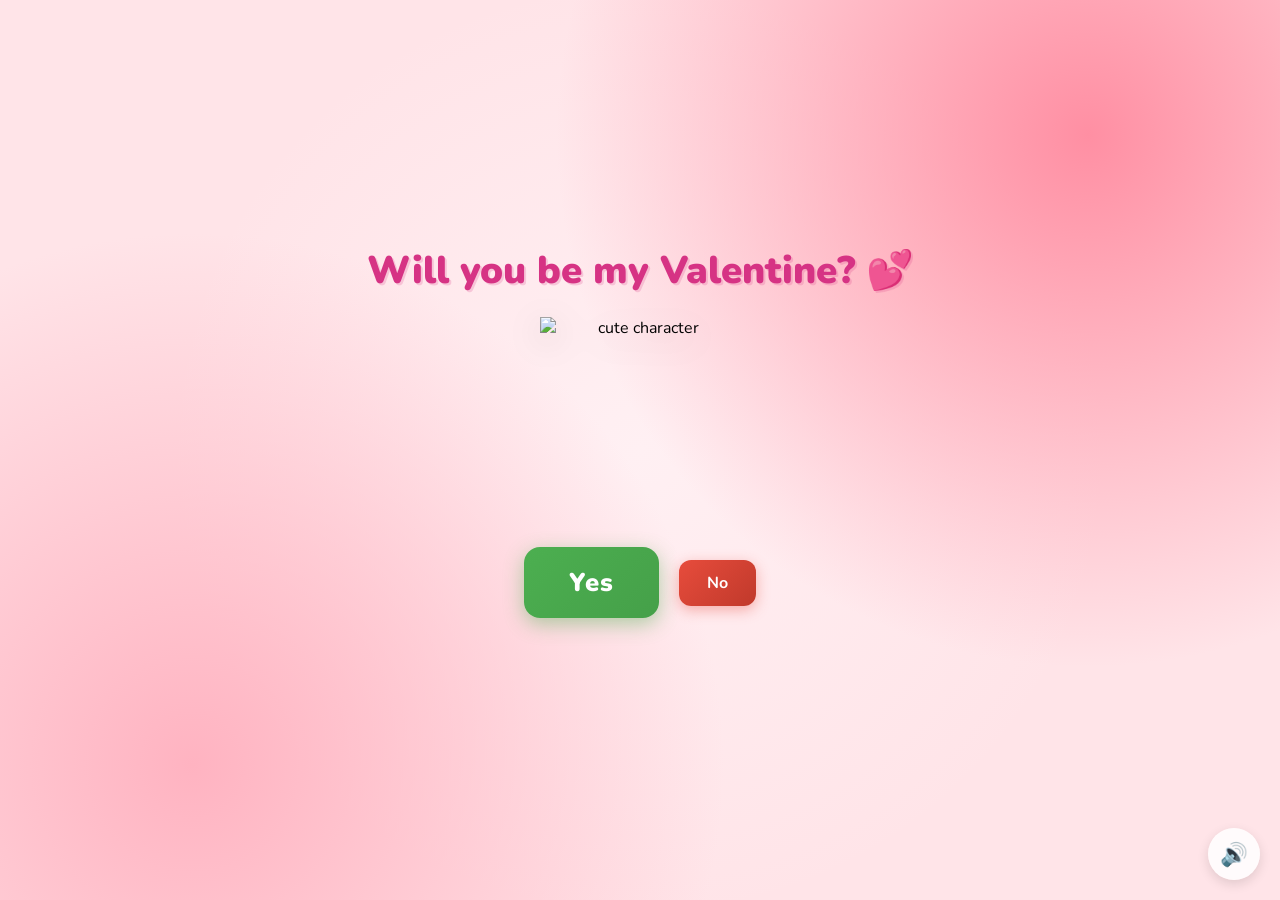
==== index.html @ 1d8ca8dd "Add files via upload" ====
<!DOCTYPE html>
<html lang="en">
<head>
    <meta charset="UTF-8">
    <meta name="viewport" content="width=device-width, initial-scale=1.0">
    <title>Will you be my Valentine? 💕</title>
    <link rel="preconnect" href="https://fonts.googleapis.com">
    <link href="https://fonts.googleapis.com/css2?family=Nunito:wght@400;700;800;900&display=swap" rel="stylesheet">
    <link rel="stylesheet" href="style.css">
</head>
<body>
    <div class="hearts-bg"></div>

    <div class="container">
        <h1>Will you be my Valentine? 💕</h1>

        <div class="gif-container">
            <img id="cat-gif" src="https://media.tenor.com/EBV7OT7ACfwAAAAj/u-u-qua-qua-u-quaa.gif" alt="cute character">
        </div>

        <div class="buttons">
            <button id="yes-btn" onclick="handleYesClick()">Yes</button>
            <button id="no-btn" onclick="handleNoClick()">No</button>
        </div>
        <div id="tease-toast"></div>
    </div>

    <audio id="bg-music" loop autoplay muted>
        <source src="music/Elvis Presley - Can't Help Falling In Love (Official Audio).mp3" type="audio/mpeg">
    </audio>

    <button id="music-toggle" onclick="toggleMusic()" title="Toggle music">🔊</button>

    <script src="script.js"></script>
</body>
</html>
---- style.css ----
* {
    margin: 0;
    padding: 0;
    box-sizing: border-box;
}

body {
    background-color: #FFE4E8;
    font-family: 'Nunito', sans-serif;
    min-height: 100vh;
    display: flex;
    justify-content: center;
    align-items: center;
    overflow: hidden;
    background-image:
        radial-gradient(circle at 15% 85%, #ffb3c1 0%, transparent 40%),
        radial-gradient(circle at 85% 15%, #ff8fa3 0%, transparent 40%),
        radial-gradient(circle at 50% 50%, #fff0f3 0%, transparent 60%);
}

/* Floating hearts background */
.hearts-bg {
    position: fixed;
    top: 0; left: 0; right: 0; bottom: 0;
    pointer-events: none;
    z-index: 0;
    overflow: hidden;
}

.hearts-bg::before,
.hearts-bg::after {
    content: '💕 💗 💖 💝 💓 🤟🏼';
    position: absolute;
    font-size: 1.5rem;
    opacity: 0.15;
    animation: floatHearts 12s linear infinite;
    white-space: nowrap;
    top: 100%;
    left: 10%;
}

.hearts-bg::after {
    animation-delay: 6s;
    left: 60%;
    content: '💗 💕 💓 💖 💝 🤟🏼';
}

@keyframes floatHearts {
    from { transform: translateY(0); opacity: 0.15; }
    to { transform: translateY(-110vh); opacity: 0; }
}

.container {
    position: relative;
    z-index: 1;
    text-align: center;
    padding: 40px 20px;
}

h1 {
    font-size: 2.4rem;
    color: #d63384;
    font-weight: 900;
    margin-bottom: 20px;
    text-shadow: 2px 2px 0px rgba(214, 51, 132, 0.2);
    animation: wiggle 2s ease-in-out infinite;
}

@keyframes wiggle {
    0%, 100% { transform: rotate(-1deg); }
    50% { transform: rotate(1deg); }
}

.gif-container {
    margin: 20px auto;
    display: flex;
    justify-content: center;
}

#cat-gif {
    width: 200px;
    height: 200px;
    object-fit: contain;
    filter: drop-shadow(0 8px 16px rgba(0,0,0,0.15));
    transition: opacity 0.3s ease;
}

.buttons {
    display: flex;
    gap: 20px;
    justify-content: center;
    align-items: center;
    margin-top: 30px;
    flex-wrap: wrap;
}

#yes-btn {
    background: linear-gradient(135deg, #4CAF50, #45a049);
    color: white;
    border: none;
    border-radius: 16px;
    font-size: 1.6rem;
    font-weight: 900;
    font-family: 'Nunito', sans-serif;
    padding: 18px 45px;
    cursor: pointer;
    transition: transform 0.15s, box-shadow 0.15s;
    box-shadow: 0 6px 20px rgba(76, 175, 80, 0.45);
    letter-spacing: 1px;
}

#yes-btn:hover {
    transform: scale(1.06) translateY(-2px);
    box-shadow: 0 10px 28px rgba(76, 175, 80, 0.55);
}

#yes-btn:active {
    transform: scale(0.98);
}

#no-btn {
    background: linear-gradient(135deg, #e74c3c, #c0392b);
    color: white;
    border: none;
    border-radius: 12px;
    font-size: 1rem;
    font-weight: 700;
    font-family: 'Nunito', sans-serif;
    padding: 12px 28px;
    cursor: pointer;
    transition: background 0.2s, left 0.25s ease, top 0.25s ease;
    box-shadow: 0 4px 14px rgba(231, 76, 60, 0.4);
}

#no-btn:hover {
    background: linear-gradient(135deg, #c0392b, #a93226);
}


#tease-toast {
    margin-top: 14px;
    font-size: 1rem;
    color: #d63384;
    font-weight: 700;
    font-style: italic;
    opacity: 0;
    transform: translateY(6px);
    transition: opacity 0.3s ease, transform 0.3s ease;
    min-height: 1.5rem;
}

#tease-toast.show {
    opacity: 1;
    transform: translateY(0);
}

/* Music toggle button */
#music-toggle {
    position: fixed;
    bottom: 20px;
    right: 20px;
    background: rgba(255, 255, 255, 0.85);
    border: none;
    border-radius: 50%;
    width: 52px;
    height: 52px;
    font-size: 1.4rem;
    cursor: pointer;
    backdrop-filter: blur(10px);
    box-shadow: 0 4px 12px rgba(0, 0, 0, 0.12);
    transition: transform 0.2s;
    z-index: 100;
}

#music-toggle:hover {
    transform: scale(1.1);
}

/* Yes page specific */
.yes-container h1.yes-title {
    font-size: 2.8rem;
    animation: bounceTitle 0.6s ease infinite alternate;
}

@keyframes bounceTitle {
    from { transform: translateY(0) rotate(-1deg); }
    to { transform: translateY(-12px) rotate(1deg); }
}

.yes-message {
    font-size: 1.4rem;
    color: #e91e8c;
    font-weight: 700;
    margin-top: 24px;
    animation: fadeIn 1s ease 0.5s both;
}

@keyframes fadeIn {
    from { opacity: 0; transform: translateY(10px); }
    to { opacity: 1; transform: translateY(0); }
}

.yes-container #cat-gif {
    width: 260px;
    height: 260px;
}
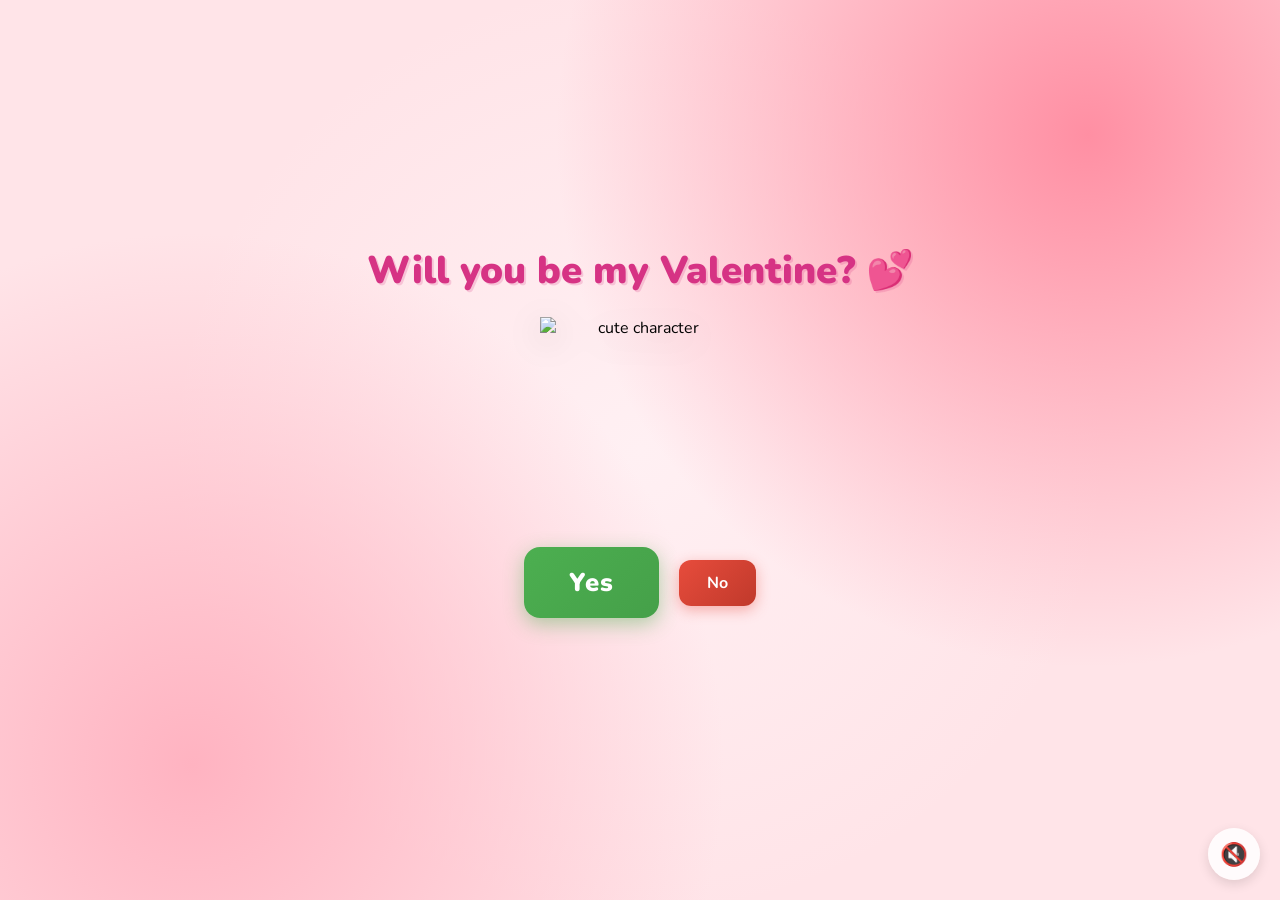
==== commit 0b0f542a: "Add files via upload" ====
--- a/index.html
+++ b/index.html
@@ -25,11 +25,12 @@
         <div id="tease-toast"></div>
     </div>
 
-    <audio id="bg-music" loop autoplay muted>
-        <source src="music/Elvis Presley - Can't Help Falling In Love (Official Audio).mp3" type="audio/mpeg">
+    <!-- NIENTE autoplay né muted: la musica parte via JS al primo click -->
+    <audio id="bg-music" loop>
+        <source src="Elvis Presley - Can't Help Falling In Love (Official Audio).mp3" type="audio/mpeg">
     </audio>
 
-    <button id="music-toggle" onclick="toggleMusic()" title="Toggle music">🔊</button>
+    <button id="music-toggle" onclick="toggleMusic()" title="Toggle music">🔇</button>
 
     <script src="script.js"></script>
 </body>
--- a/style.css
+++ b/style.css
@@ -204,3 +204,7 @@
     width: 260px;
     height: 260px;
 }
+
+.yes-container h1 {
+    animation: none;
+}
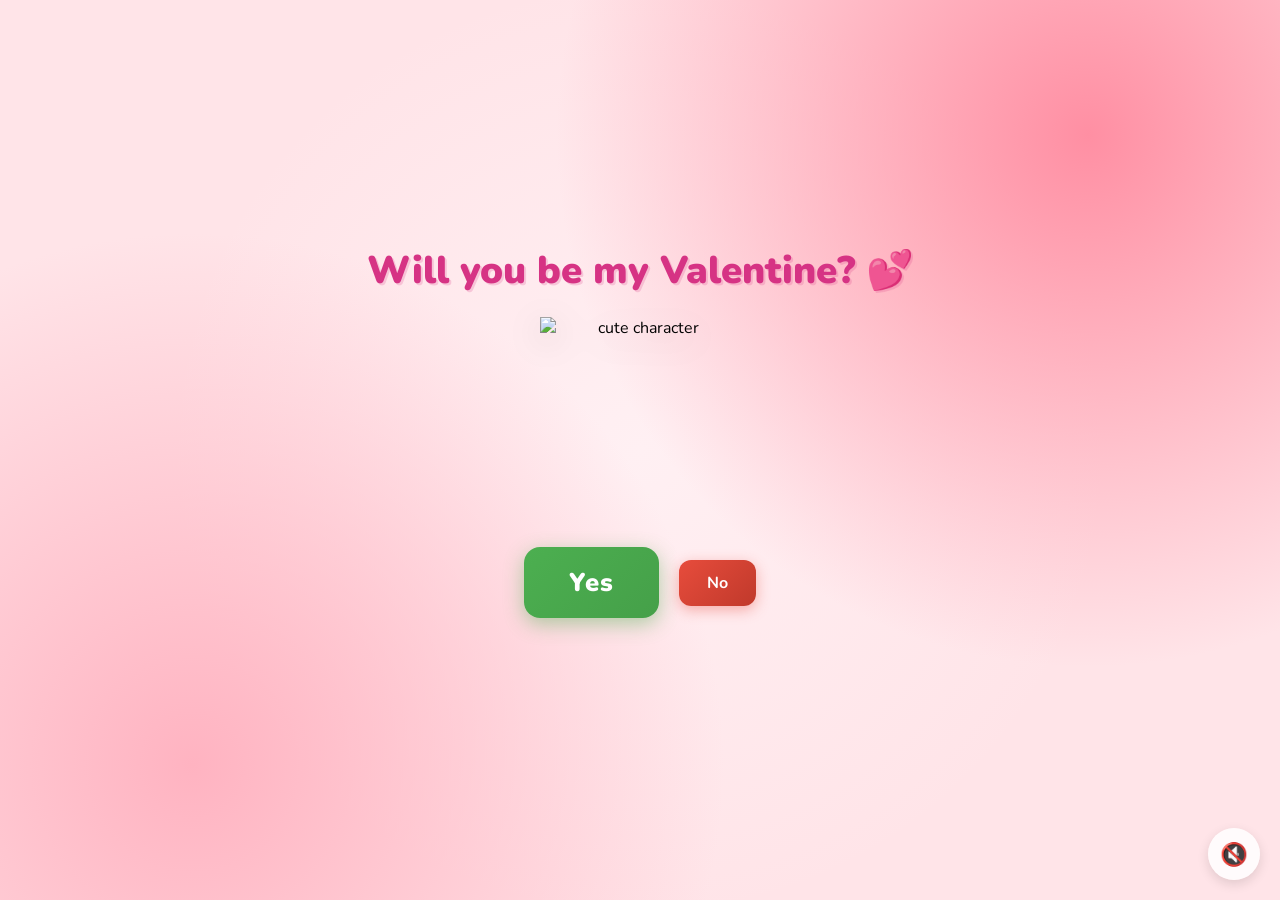
==== commit ab4dcb09: "Add files via upload" ====
--- a/index.html
+++ b/index.html
@@ -25,7 +25,6 @@
         <div id="tease-toast"></div>
     </div>
 
-    <!-- NIENTE autoplay né muted: la musica parte via JS al primo click -->
     <audio id="bg-music" loop>
         <source src="Elvis Presley - Can't Help Falling In Love (Official Audio).mp3" type="audio/mpeg">
     </audio>
--- a/style.css
+++ b/style.css
@@ -55,6 +55,8 @@
     z-index: 1;
     text-align: center;
     padding: 40px 20px;
+    width: 100%;
+    max-width: 600px;
 }
 
 h1 {
@@ -107,6 +109,9 @@
     transition: transform 0.15s, box-shadow 0.15s;
     box-shadow: 0 6px 20px rgba(76, 175, 80, 0.45);
     letter-spacing: 1px;
+    /* Impedisce che il bottone esca dallo schermo su mobile */
+    max-width: 90vw;
+    word-break: break-word;
 }
 
 #yes-btn:hover {
@@ -135,7 +140,6 @@
 #no-btn:hover {
     background: linear-gradient(135deg, #c0392b, #a93226);
 }
-
 
 #tease-toast {
     margin-top: 14px;
@@ -177,6 +181,10 @@
 }
 
 /* Yes page specific */
+.yes-container h1 {
+    animation: none;
+}
+
 .yes-container h1.yes-title {
     font-size: 2.8rem;
     animation: bounceTitle 0.6s ease infinite alternate;
@@ -205,6 +213,45 @@
     height: 260px;
 }
 
-.yes-container h1 {
-    animation: none;
-}
+/* ─── RESPONSIVE MOBILE ──────────────────────────────────────────────────── */
+@media (max-width: 480px) {
+    h1 {
+        font-size: 1.6rem;
+    }
+
+    #cat-gif {
+        width: 140px;
+        height: 140px;
+    }
+
+    /* Su mobile il JS è limitato a max 35px di font e padding ridotto,
+       quindi questi valori di partenza più bassi sono sufficienti */
+    #yes-btn {
+        font-size: 1.2rem;
+        padding: 14px 30px;
+        max-width: 85vw;
+    }
+
+    #no-btn {
+        font-size: 0.85rem;
+        padding: 10px 20px;
+    }
+
+    .buttons {
+        flex-direction: column;
+        gap: 12px;
+    }
+
+    .yes-container h1.yes-title {
+        font-size: 1.8rem;
+    }
+
+    .yes-container #cat-gif {
+        width: 180px;
+        height: 180px;
+    }
+
+    .yes-message {
+        font-size: 1.1rem;
+    }
+}
